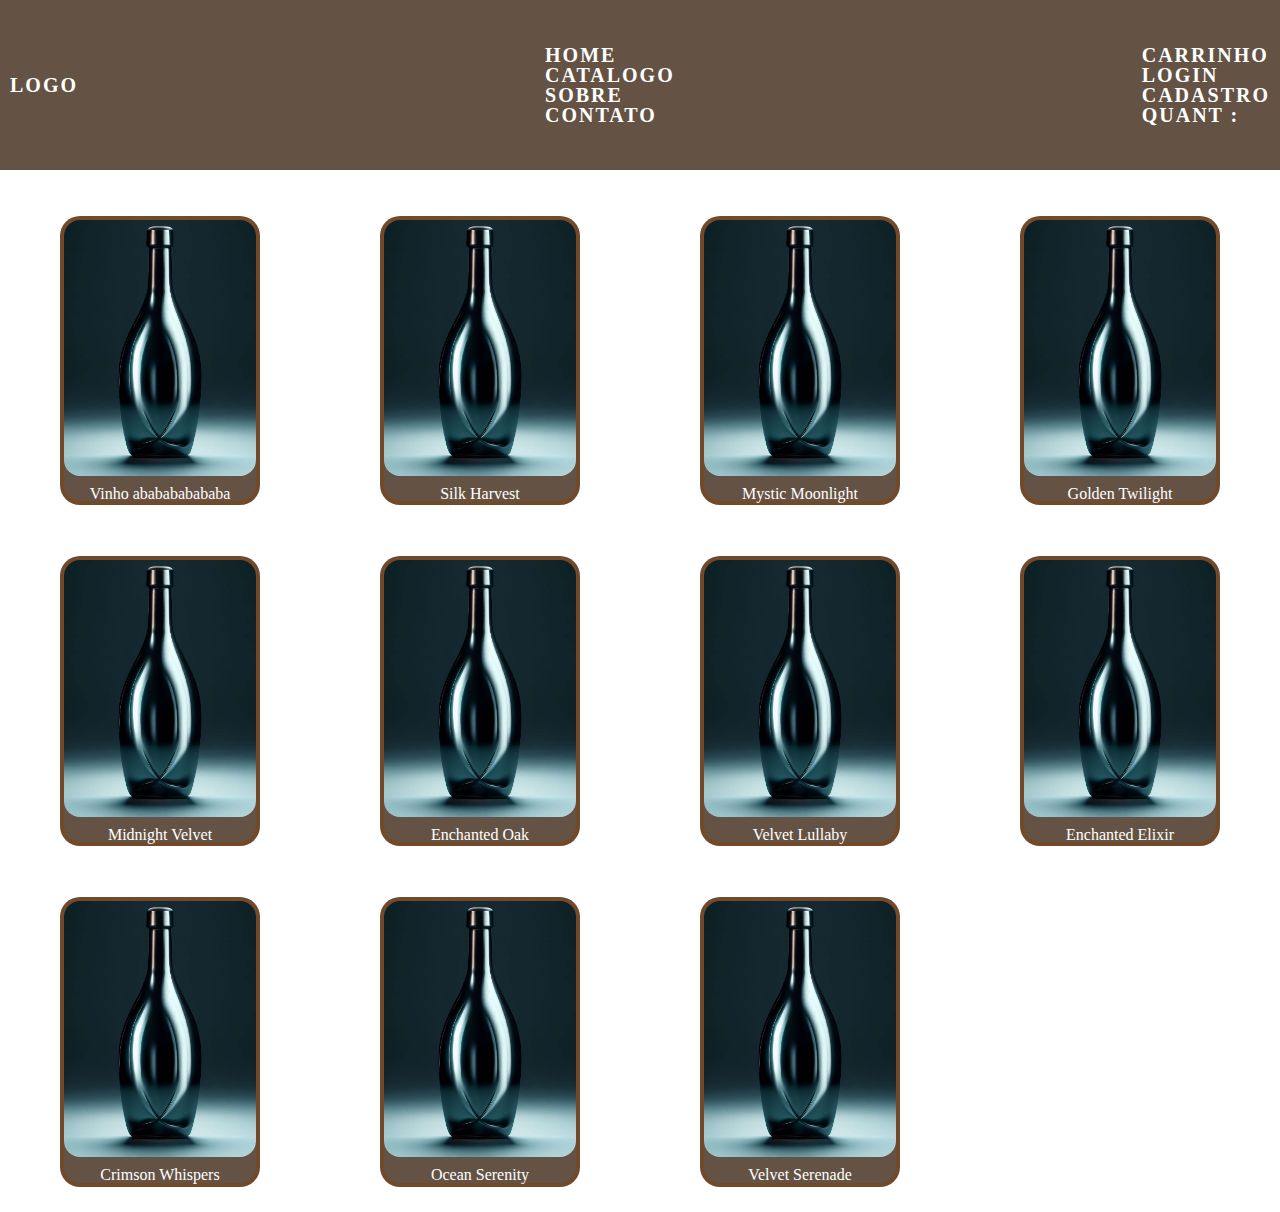
==== pages/catalogo.html @ 766b7689 "Add files via upload" ====
<!DOCTYPE html>
<html lang="pt-br">
<head>
    <meta charset="UTF-8">
    <meta name="viewport" content="width=device-width, initial-scale=1.0">
    <link rel="stylesheet" href="../styles/reset.css">
    <link rel="stylesheet" href="../styles/catalogo.css">
    <script src="../script/catalogo.js" defer></script>
    <title>Catalogo</title>
</head>
<body>
    <header>
        <nav>
            <div class="logo">
                <h2>logo</h2>
            </div>
            <div class="menu">
                <ul>
                    <li><a href="../index.html">Home</a></li>
                    <li><a href="catalogo.html">Catalogo</a></li>
                    <li><a href="sobre.html">Sobre</a></li>
                    <li><a href="contato.html">Contato</a></li>
                </ul>
            </div>
            <div class="user">
                <ul>
                    <li><a href="carrinho.html">Carrinho</a></li>
                    <li><a href="login.html">Login</a></li>
                    <li><a href="cadastro.html">Cadastro</a></li>
                </ul>
                <h1>Quant :        </h1>
            </div>
        </nav>
    </header>

    <main>
        <div class="catalogo">
            <div class="cat-linha">
                <div class="produto">
                    <img src="../assets/OIG.jpg" alt="">
                    <h1>Vinho ababababababa</h1>
                    <div class="descricao">
                        <h3>Nome do Produto</h3>
                        <p>Descrição do produto</p>
                        <p>R$ 00,00</p>
                    </div>
                </div>
            </div>
        </div>
    </main>
    <footer></footer>
</body>
</html>
---- styles/catalogo.css ----
header nav {
    background-color: #645344;
    color: #fff;
    height: 150px;
    padding: 10px;
    font-size: 20px;
    font-weight: bold;
    text-transform: uppercase;
    letter-spacing: 2px;
    margin-bottom: 20px;
    display: flex;
    justify-content: space-between;
    align-items: center;
}

nav li, nav a {
    color: #fff;
    text-decoration: none;
    list-style: none;
}

/* ------------------------------------------------- */

.cat-linha{
    display: flex;
    flex-wrap: wrap;
}

.produto{
    width: 15vw;
    border: solid 4px #744926e1;
    display: flex;
    align-items: center;
    flex-direction: column;
    border-radius: 20px;
    margin: 2vw calc(5vw - 4px);
    gap: 10px;
    background-color: #645344;
    color: #fff;
}

.produto img{
    border-radius: 16px;
    width: 15vw;
}

.descricao{
    padding: 10px;
    text-align: center;
    display: none;
}

.produto:hover{
    background-color: #251d1ddc;
    color: #fff;
    height: 30vw;
}

.produto:not(:hover) {
    height: 22vw;
}

.produto:hover .descricao{
    display: block;
}
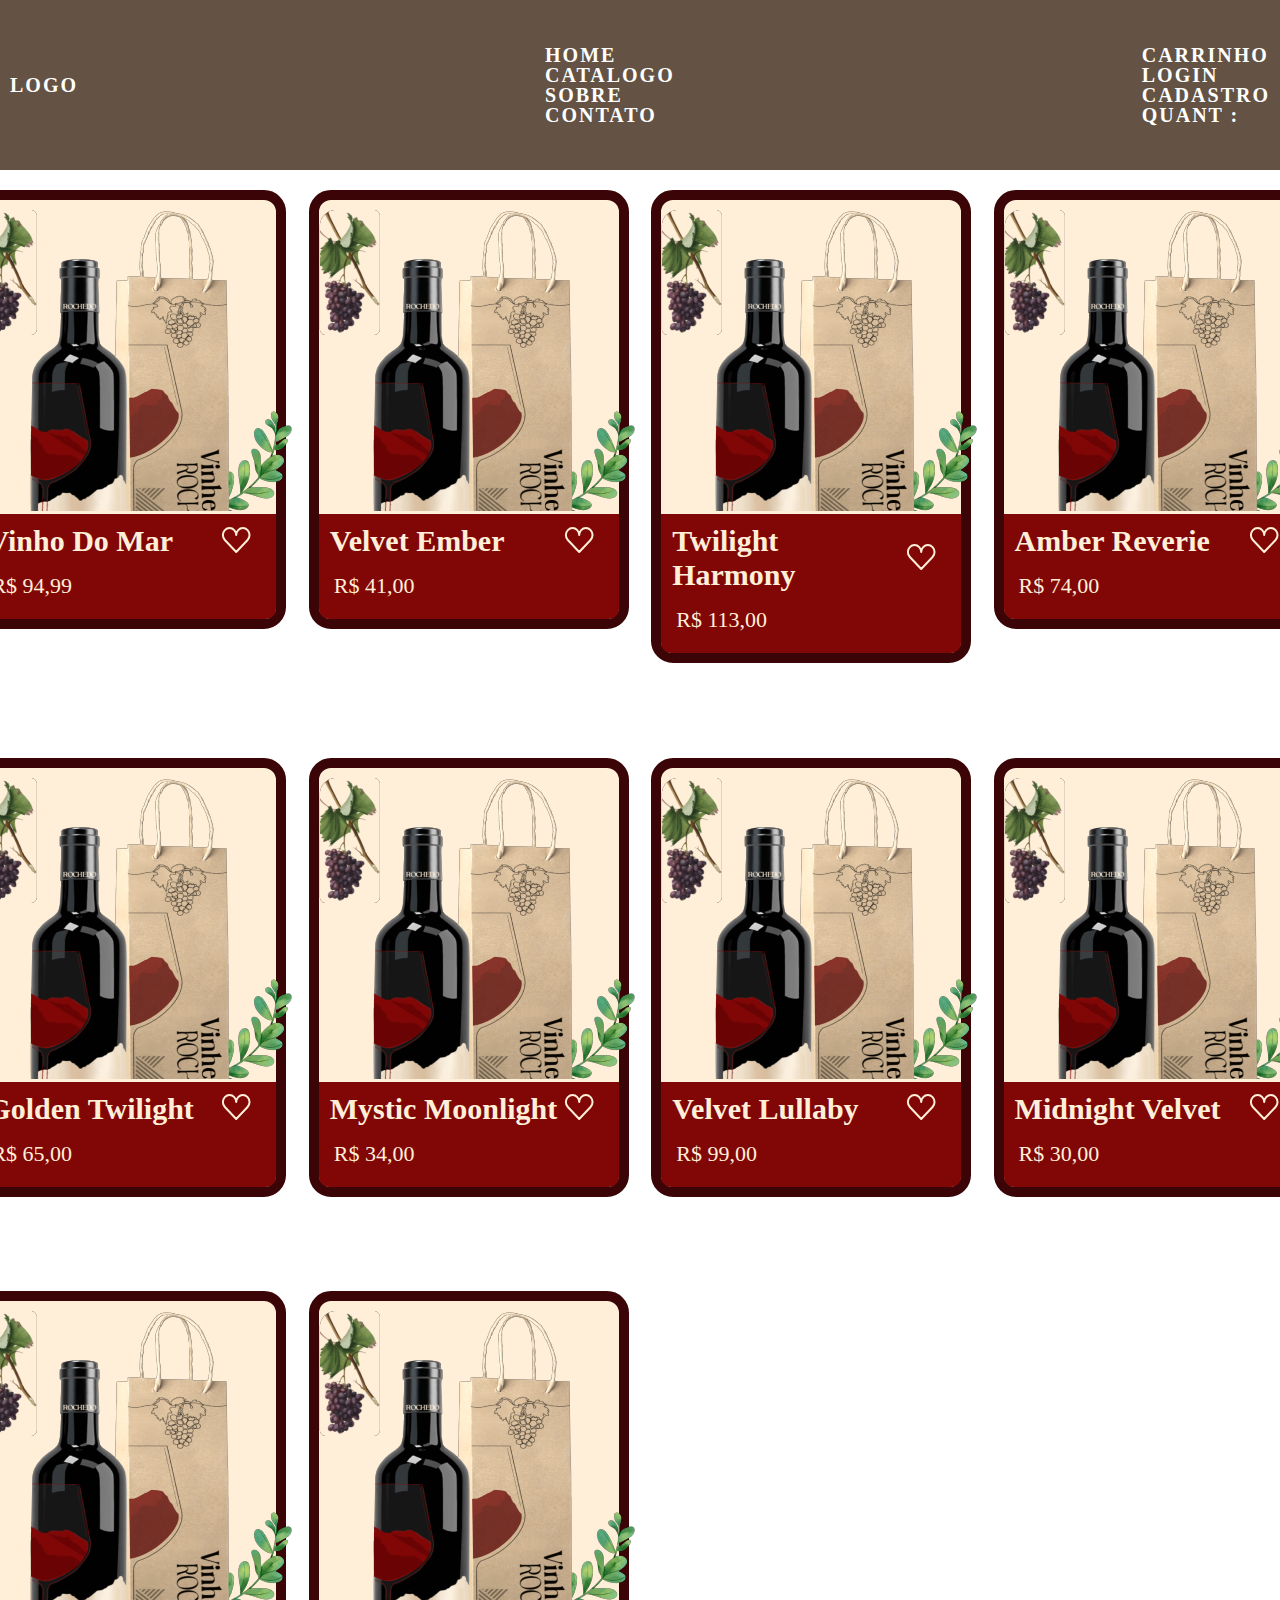
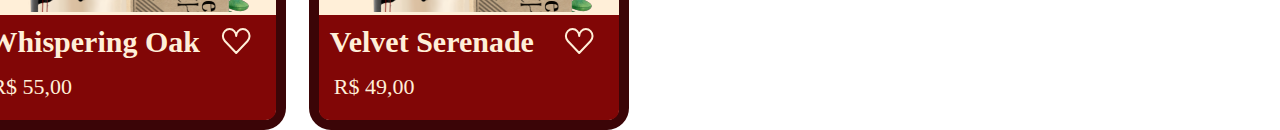
==== commit 9569eb9e: "Catalogo de produtos" ====
--- a/pages/catalogo.html
+++ b/pages/catalogo.html
@@ -37,12 +37,17 @@
         <div class="catalogo">
             <div class="cat-linha">
                 <div class="produto">
-                    <img src="../assets/OIG.jpg" alt="">
-                    <h1>Vinho ababababababa</h1>
-                    <div class="descricao">
-                        <h3>Nome do Produto</h3>
-                        <p>Descrição do produto</p>
-                        <p>R$ 00,00</p>
+                    <img src="../assets/foto.png" alt="Foto do Vinho">
+                    <div>
+                        <div class="nome-vinho">
+                            <h2>Vinho Do Mar</h2>
+                            <i><img src="../assets/corao-off.svg" alt=""></i>
+                        </div>
+                        <p class="preco">R$ 94,99</p>
+                        <div class="descricao">
+                            <div class="separacao"></div>
+                            <p>Uma brisa fresca de frutas tropicais, cativando com seu paladar suave e marinho.</p>
+                        </div>
                     </div>
                 </div>
             </div>
--- a/styles/catalogo.css
+++ b/styles/catalogo.css
@@ -22,27 +22,30 @@
 }
 
 /* ------------------------------------------------- */
-
 .cat-linha{
-    display: flex;
-    flex-wrap: wrap;
+    display: grid;
+    grid-template-columns: repeat(auto-fill, minmax(17vw, 1fr));
+    gap: 7%; 
+    justify-items: center;
 }
 
+/* 
 .produto{
     width: 15vw;
     border: solid 4px #744926e1;
     display: flex;
     align-items: center;
     flex-direction: column;
-    border-radius: 20px;
-    margin: 2vw calc(5vw - 4px);
+    border-radius: 10%;
+    margin: 2vw 1vw;
     gap: 10px;
     background-color: #645344;
     color: #fff;
+    
 }
 
 .produto img{
-    border-radius: 16px;
+    border-radius: 10% 10% 2% 2%;
     width: 15vw;
 }
 
@@ -58,12 +61,78 @@
     height: 30vw;
 }
 
+*/
 .produto:not(:hover) {
-    height: 22vw;
+    height: min-content
+}
+
+
+
+/* ------------------------------------------------- */
+
+.produto{
+    width: 300px;
+    border-radius: 22px;
+    border: solid 10px #3B0507;
+    background: #FFEFD8;
+}
+
+.produto > div{
+    background: #810606;
+    border-radius: 0px 0px 10px 10px;
+
+}
+
+.produto .nome-vinho{
+    display: flex;
+    padding: 10px 25px 10px 11px;
+    justify-content: space-between;
+    align-items: center;
+}
+
+.produto h2{
+    color: #FFEFD8;
+    font-family: Bona Nova;
+    font-size: 30px;
+    font-style: normal;
+    font-weight: 700;
+    line-height: normal;
+}
+
+.produto p{
+    color: #FFEFD8;
+    font-family: Bona Nova;
+    font-size: 20px;
+    font-style: normal;
+    font-weight: 400;
+    line-height: normal;
+    padding: 15px 15px;
+    justify-content: justify;
+}
+
+.produto .preco{
+    color: #FFEFD8;
+    font-family: Bona Nova;
+    font-size: 22px;
+    font-style: normal;
+    font-weight: 400;
+    line-height: normal;
+    padding: 5px 11px 20px 15px;
+}
+
+
+.produto .descricao{
+    display: none;
+}
+
+.descricao .separacao{
+    background-color: rgba(255, 239, 216, 0.50);
+    width: 90%;
+    height: 2px;
+    border-radius: 15.402px 15.402px 18px 18px;
+    margin: auto;
 }
 
 .produto:hover .descricao{
     display: block;
 }
-
-
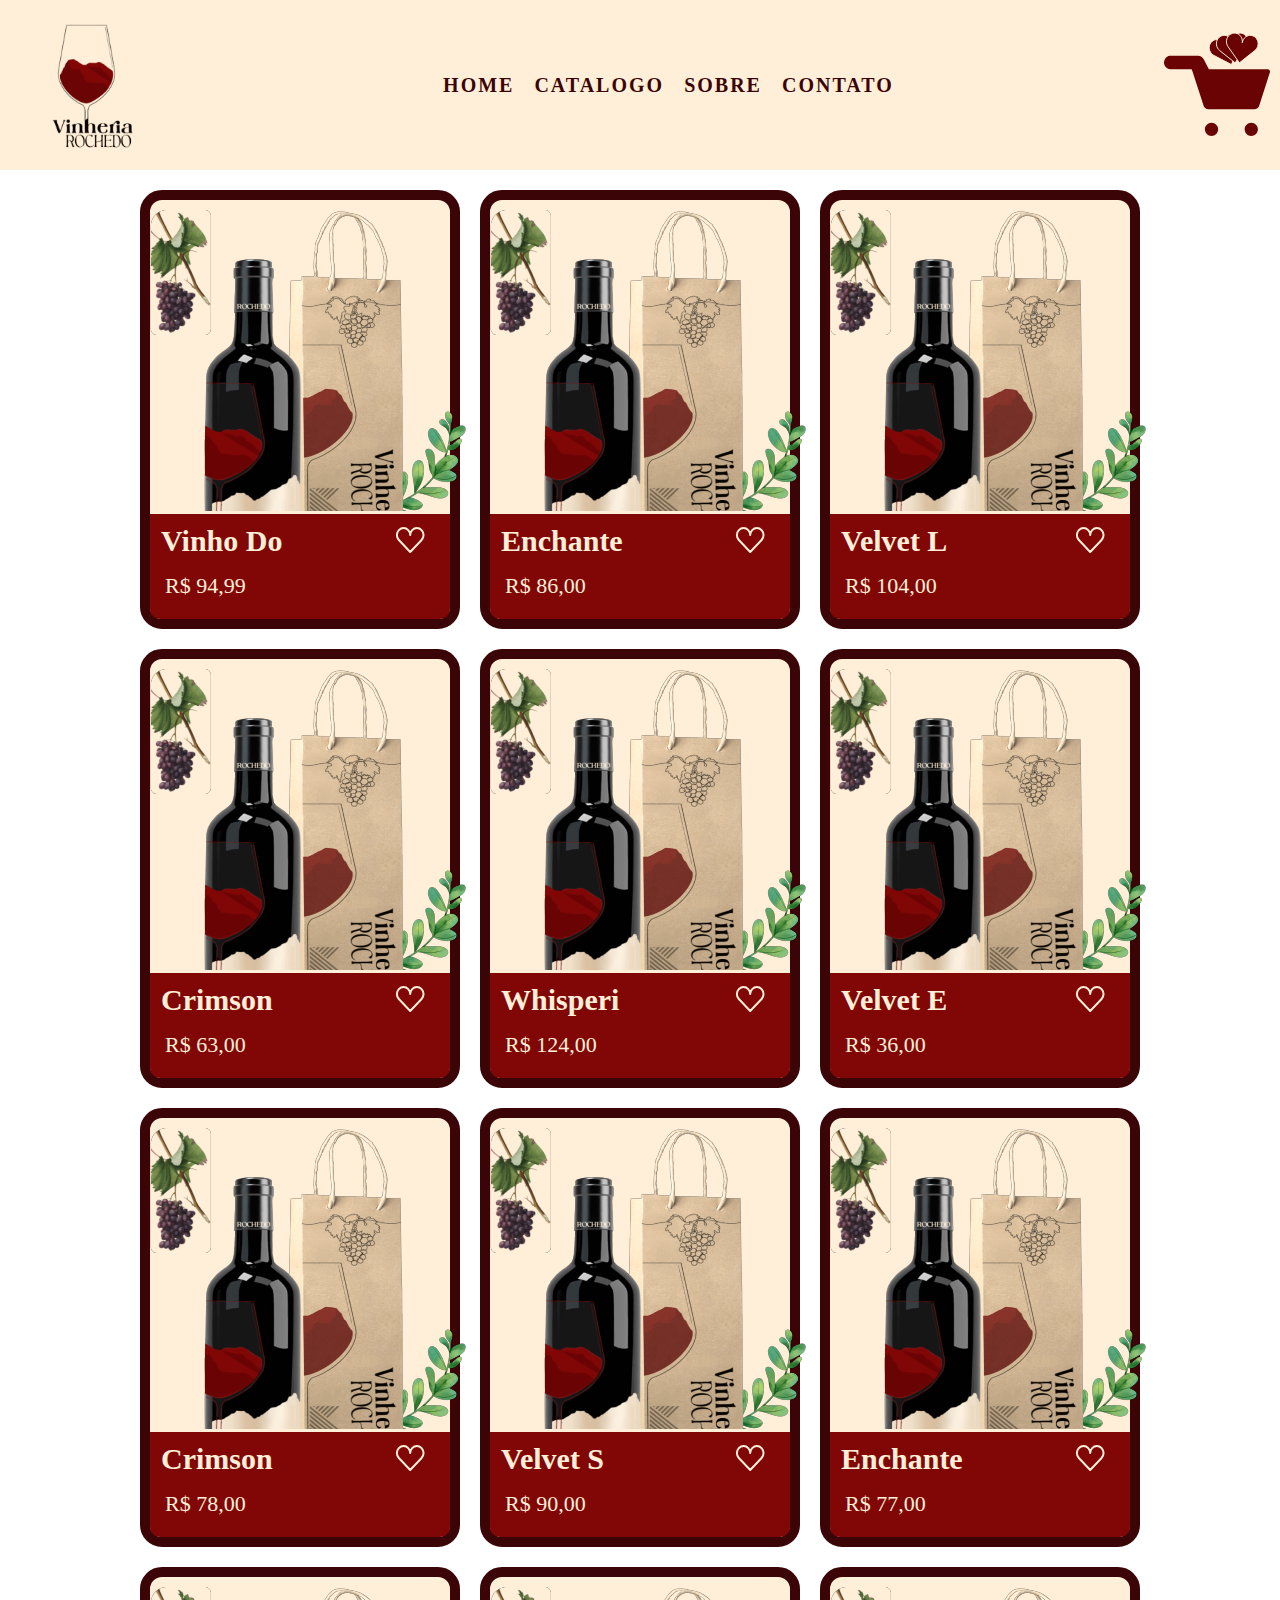
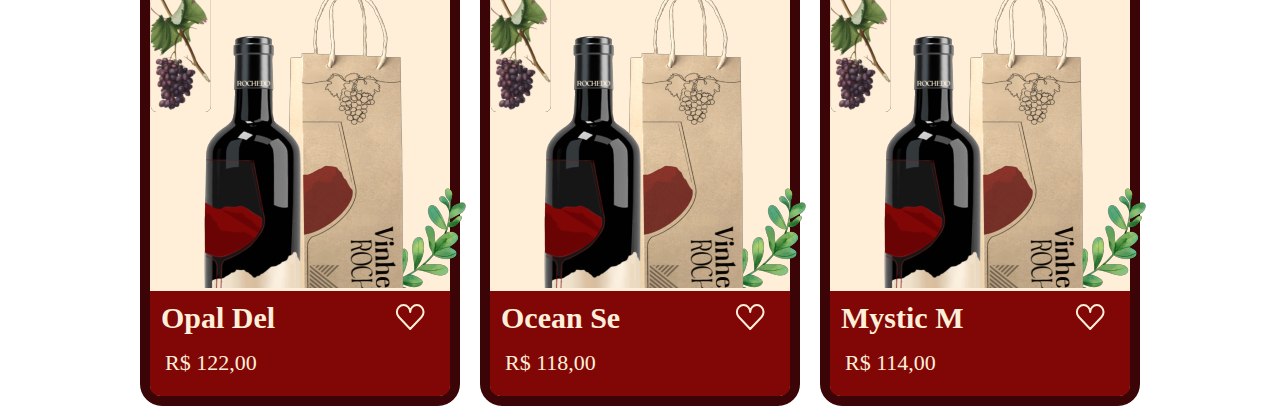
==== commit df26854e: "Carrinho" ====
--- a/pages/catalogo.html
+++ b/pages/catalogo.html
@@ -3,7 +3,6 @@
 <head>
     <meta charset="UTF-8">
     <meta name="viewport" content="width=device-width, initial-scale=1.0">
-    <link rel="stylesheet" href="../styles/reset.css">
     <link rel="stylesheet" href="../styles/catalogo.css">
     <script src="../script/catalogo.js" defer></script>
     <title>Catalogo</title>
@@ -12,7 +11,7 @@
     <header>
         <nav>
             <div class="logo">
-                <h2>logo</h2>
+                <img src="../assets/logo.png" alt="">
             </div>
             <div class="menu">
                 <ul>
@@ -24,11 +23,11 @@
             </div>
             <div class="user">
                 <ul>
-                    <li><a href="carrinho.html">Carrinho</a></li>
-                    <li><a href="login.html">Login</a></li>
-                    <li><a href="cadastro.html">Cadastro</a></li>
+                    <li class="carrinho">
+                        <a href="carrinho.html"><img src="../assets/carrinho.svg" alt=""></a>
+                        <h1 id="quant-carrinho"></h1>
+                    </li>
                 </ul>
-                <h1>Quant :        </h1>
             </div>
         </nav>
     </header>
--- a/styles/catalogo.css
+++ b/styles/catalogo.css
@@ -1,12 +1,13 @@
+@import url('./reset.css');
 
-
+/* header--------------------------------------- */
 header nav {
-    background-color: #645344;
-    color: #fff;
+    background-color: var(--bege);
+    color: var(--vermelho-escuro);
     height: 150px;
     padding: 10px;
     font-size: 20px;
-    font-weight: bold;
+    font-weight: bolder;
     text-transform: uppercase;
     letter-spacing: 2px;
     margin-bottom: 20px;
@@ -14,104 +15,84 @@
     justify-content: space-between;
     align-items: center;
 }
-
 nav li, nav a {
-    color: #fff;
+    color: var(--vermelho-escuro);
     text-decoration: none;
     list-style: none;
 }
 
-/* ------------------------------------------------- */
-.cat-linha{
-    display: grid;
-    grid-template-columns: repeat(auto-fill, minmax(17vw, 1fr));
-    gap: 7%; 
-    justify-items: center;
+nav ul{
+    display: flex;
+    justify-content: space-between;
+    align-items: center;
+    gap: 20px;
 }
 
-/* 
-.produto{
-    width: 15vw;
-    border: solid 4px #744926e1;
-    display: flex;
-    align-items: center;
-    flex-direction: column;
-    border-radius: 10%;
-    margin: 2vw 1vw;
-    gap: 10px;
-    background-color: #645344;
-    color: #fff;
-    
+.logo img{
+    height: 150px;
 }
 
-.produto img{
-    border-radius: 10% 10% 2% 2%;
-    width: 15vw;
+.carrinho{
+    position: relative;
 }
+#quant-carrinho{
+    position: absolute;
+    top: 46%;
+    left: 52%;
+    color: var(--bege);
 
-.descricao{
-    padding: 10px;
-    text-align: center;
-    display: none;
-}
-
-.produto:hover{
-    background-color: #251d1ddc;
-    color: #fff;
-    height: 30vw;
-}
-
-*/
-.produto:not(:hover) {
-    height: min-content
 }
 
 
 
-/* ------------------------------------------------- */
 
+/* catalogo--------------------------------------- */
+.cat-linha{
+    display: grid;
+    grid-template-columns: repeat(auto-fit, minmax(320px, 320px));
+    justify-content: center;
+    gap: 20px;
+}
+.produto:not(:hover) {
+    height: min-content;
+}
 .produto{
     width: 300px;
+    height: fit-content;
     border-radius: 22px;
-    border: solid 10px #3B0507;
-    background: #FFEFD8;
+    border: solid 10px var(--vermelho-escuro);
+    background: var(--bege);
 }
-
 .produto > div{
-    background: #810606;
+    background: var(--vermelho-claro);
     border-radius: 0px 0px 10px 10px;
 
 }
-
 .produto .nome-vinho{
     display: flex;
     padding: 10px 25px 10px 11px;
     justify-content: space-between;
     align-items: center;
 }
-
 .produto h2{
-    color: #FFEFD8;
+    color: var(--bege);
     font-family: Bona Nova;
     font-size: 30px;
     font-style: normal;
     font-weight: 700;
     line-height: normal;
 }
-
 .produto p{
-    color: #FFEFD8;
+    color: var(--bege);
     font-family: Bona Nova;
     font-size: 20px;
     font-style: normal;
     font-weight: 400;
     line-height: normal;
     padding: 15px 15px;
-    justify-content: justify;
 }
-
 .produto .preco{
-    color: #FFEFD8;
+    color: var(--bege);
     font-family: Bona Nova;
     font-size: 22px;
     font-style: normal;
@@ -119,20 +100,21 @@
     line-height: normal;
     padding: 5px 11px 20px 15px;
 }
-
-
-.produto .descricao{
-    display: none;
-}
-
 .descricao .separacao{
-    background-color: rgba(255, 239, 216, 0.50);
+    background-color: var(--bege);
+    opacity: 0.5;
     width: 90%;
     height: 2px;
     border-radius: 15.402px 15.402px 18px 18px;
     margin: auto;
 }
-
+.produto .descricao{
+    opacity: 0;
+    height: 0;
+    overflow: hidden;
+    transition: opacity 0.5s, height 1s;
+}
 .produto:hover .descricao{
-    display: block;
-}
+    opacity: 1;
+    height: 100px;
+}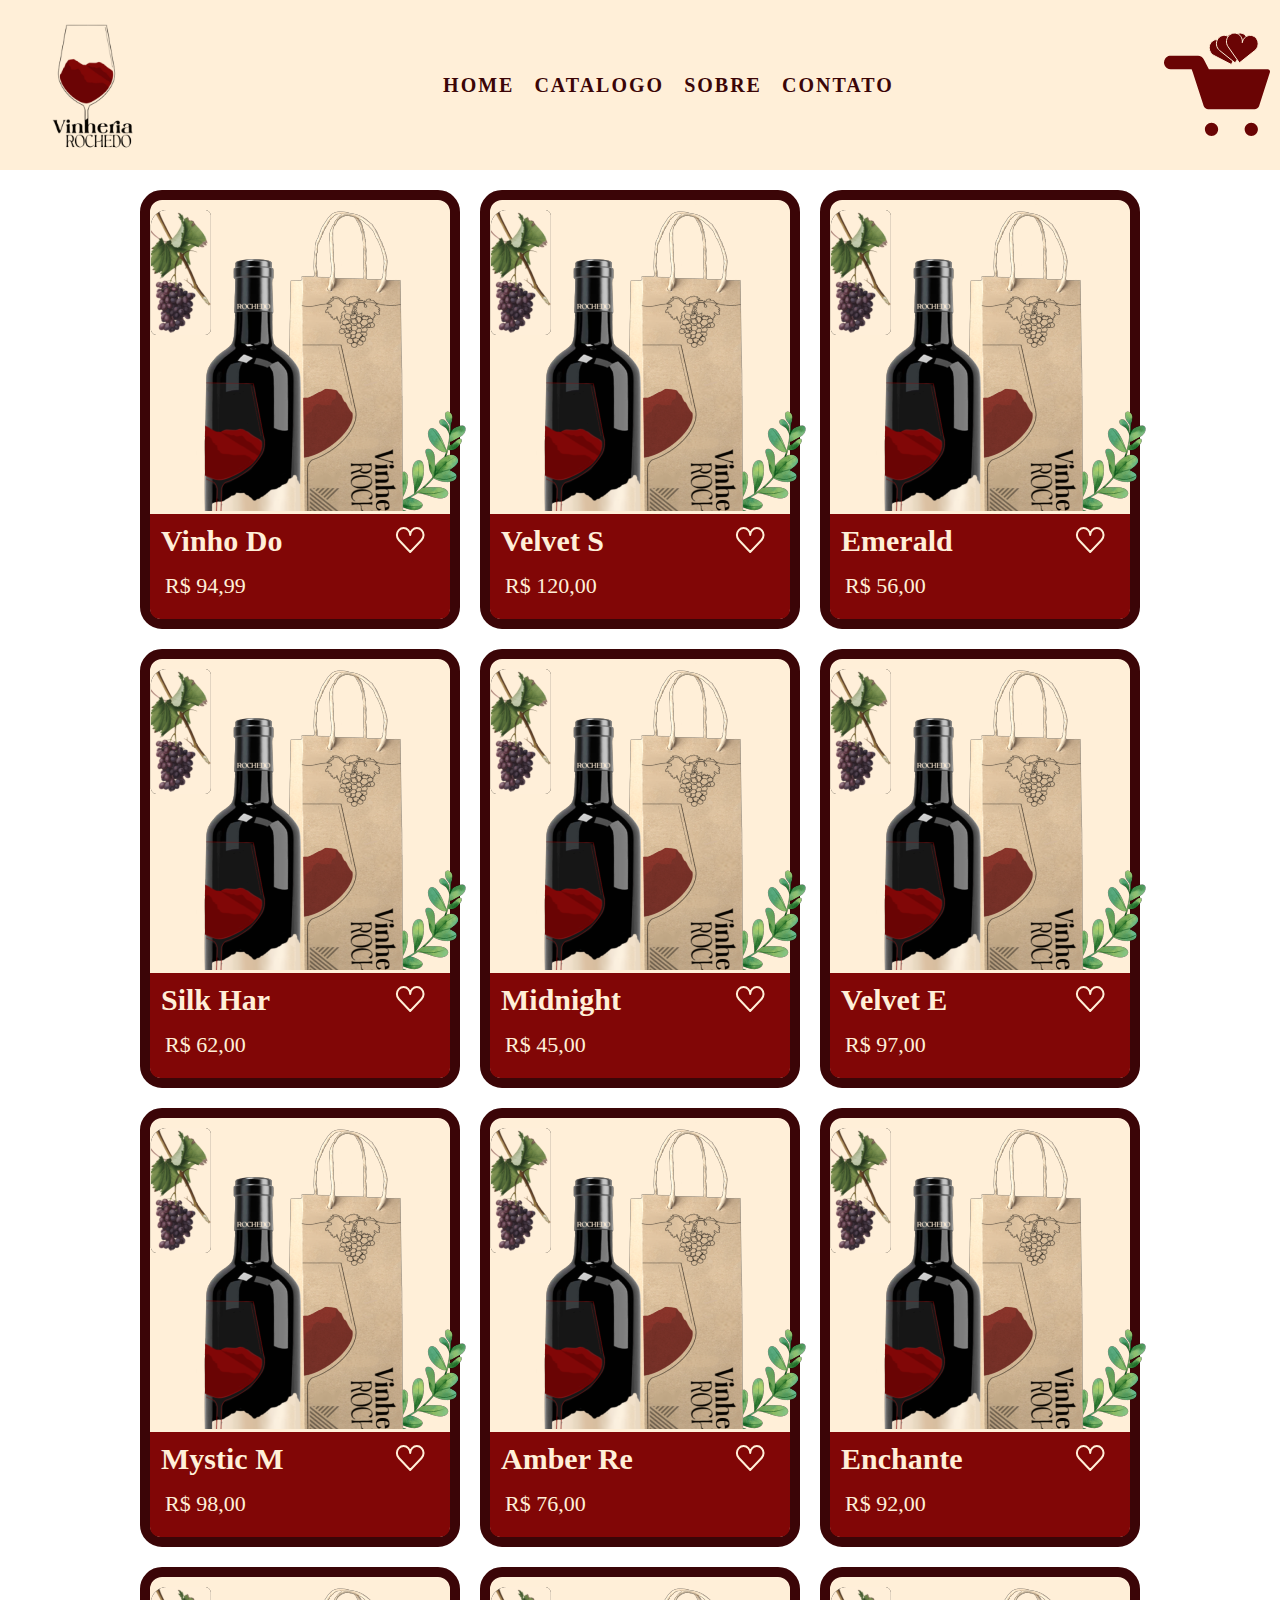
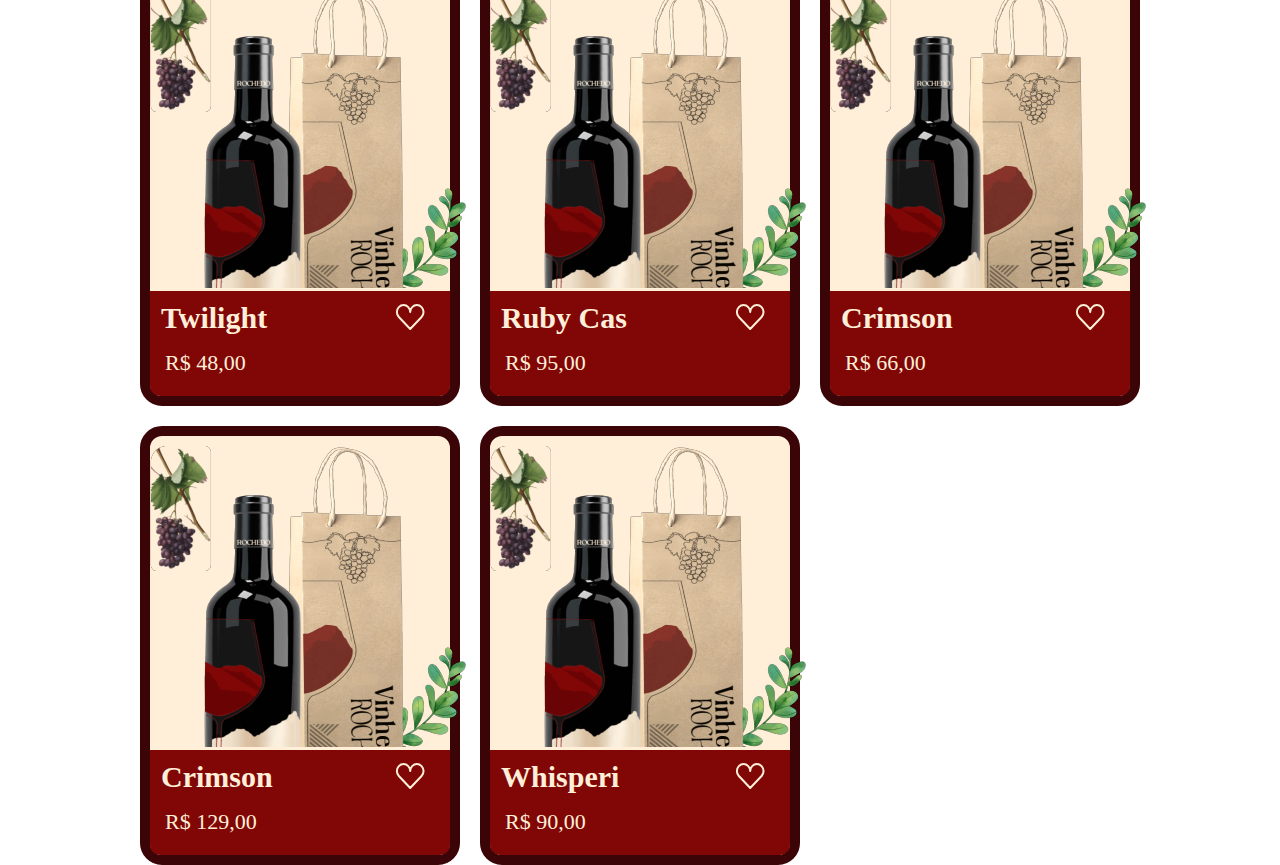
==== commit 52762250: "adicionando diversas coisas" ====
--- a/pages/catalogo.html
+++ b/pages/catalogo.html
@@ -15,7 +15,7 @@
             </div>
             <div class="menu">
                 <ul>
-                    <li><a href="../index.html">Home</a></li>
+                    <li><a href="home.html">Home</a></li>
                     <li><a href="catalogo.html">Catalogo</a></li>
                     <li><a href="sobre.html">Sobre</a></li>
                     <li><a href="contato.html">Contato</a></li>
--- a/styles/catalogo.css
+++ b/styles/catalogo.css
@@ -10,7 +10,6 @@
     font-weight: bolder;
     text-transform: uppercase;
     letter-spacing: 2px;
-    margin-bottom: 20px;
     display: flex;
     justify-content: space-between;
     align-items: center;
@@ -43,15 +42,13 @@
 
 }
 
-
-
-
 /* catalogo--------------------------------------- */
 .cat-linha{
     display: grid;
     grid-template-columns: repeat(auto-fit, minmax(320px, 320px));
     justify-content: center;
     gap: 20px;
+    margin-top: 20px;
 }
 .produto:not(:hover) {
     height: min-content;
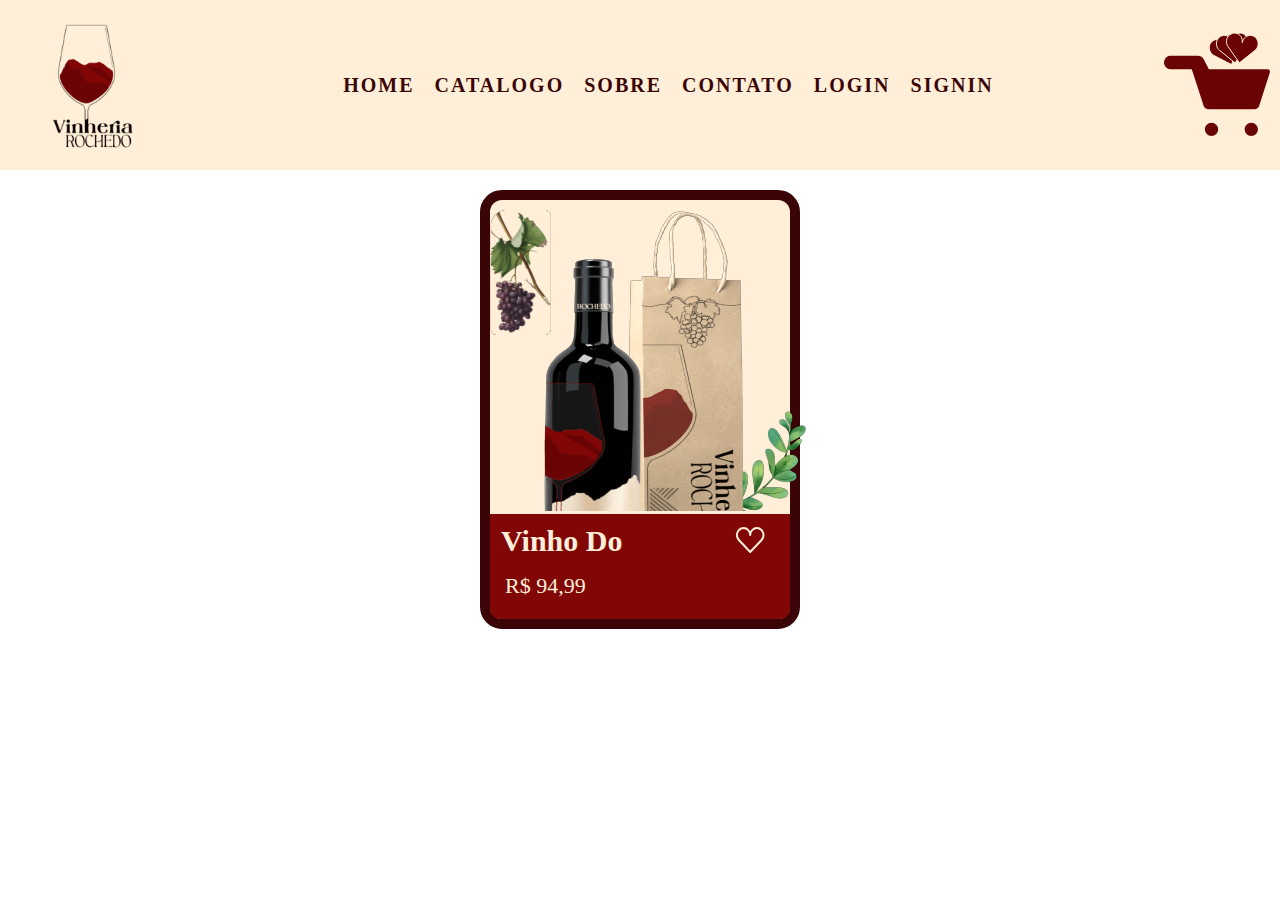
==== commit 6d10efea: "fazendo o login funfar" ====
--- a/pages/catalogo.html
+++ b/pages/catalogo.html
@@ -19,6 +19,8 @@
                     <li><a href="catalogo.html">Catalogo</a></li>
                     <li><a href="sobre.html">Sobre</a></li>
                     <li><a href="contato.html">Contato</a></li>
+                    <li><a href="login.html">Login</a></li>
+                    <li><a href="signin.html">SignIn</a></li>
                 </ul>
             </div>
             <div class="user">
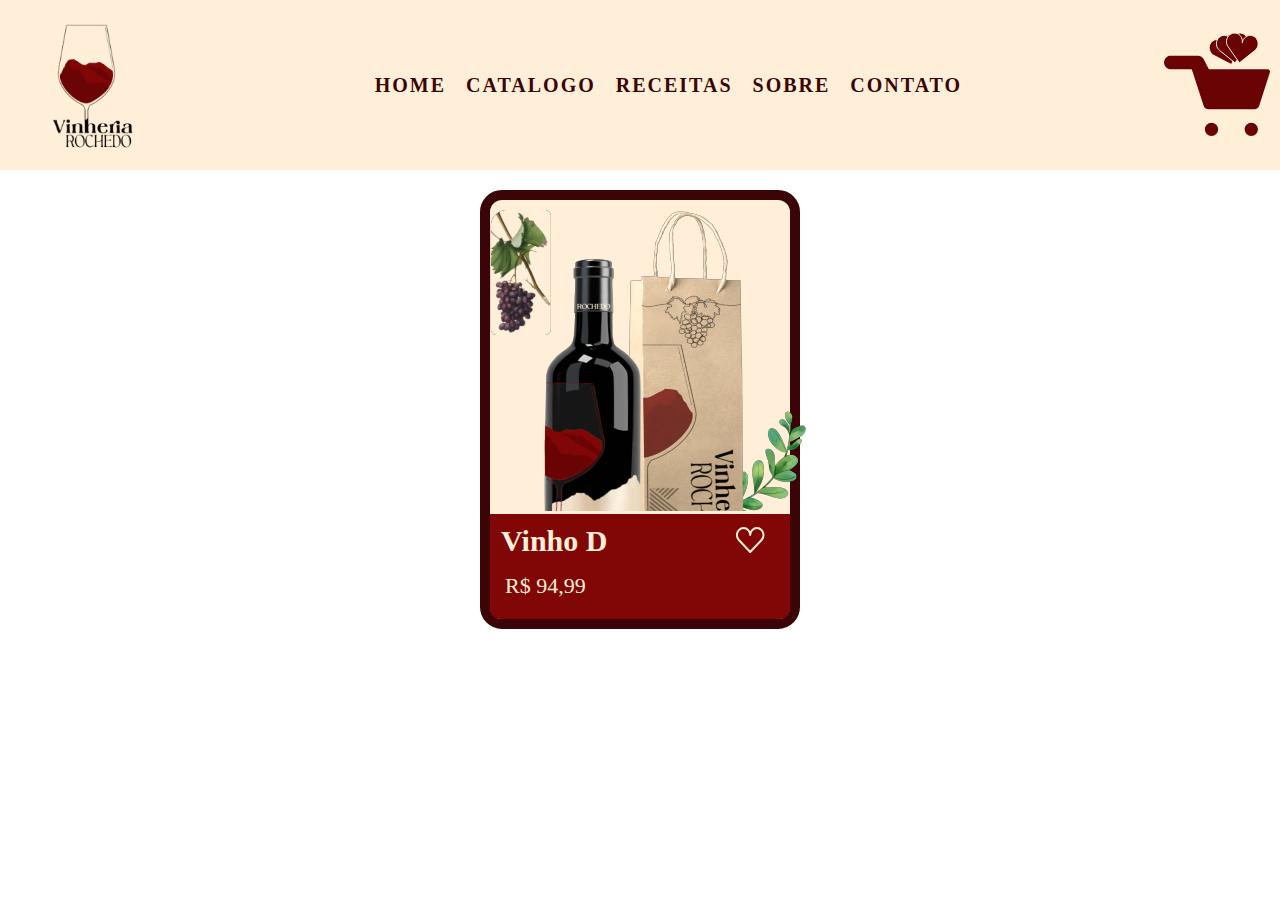
==== commit ba086f34: "Final da aula" ====
--- a/pages/catalogo.html
+++ b/pages/catalogo.html
@@ -15,12 +15,11 @@
             </div>
             <div class="menu">
                 <ul>
-                    <li><a href="home.html">Home</a></li>
+                    <li><a href="../index.html">Home</a></li>
                     <li><a href="catalogo.html">Catalogo</a></li>
+                    <li><a href="receitas.html">Receitas</a></li>
                     <li><a href="sobre.html">Sobre</a></li>
                     <li><a href="contato.html">Contato</a></li>
-                    <li><a href="login.html">Login</a></li>
-                    <li><a href="signin.html">SignIn</a></li>
                 </ul>
             </div>
             <div class="user">
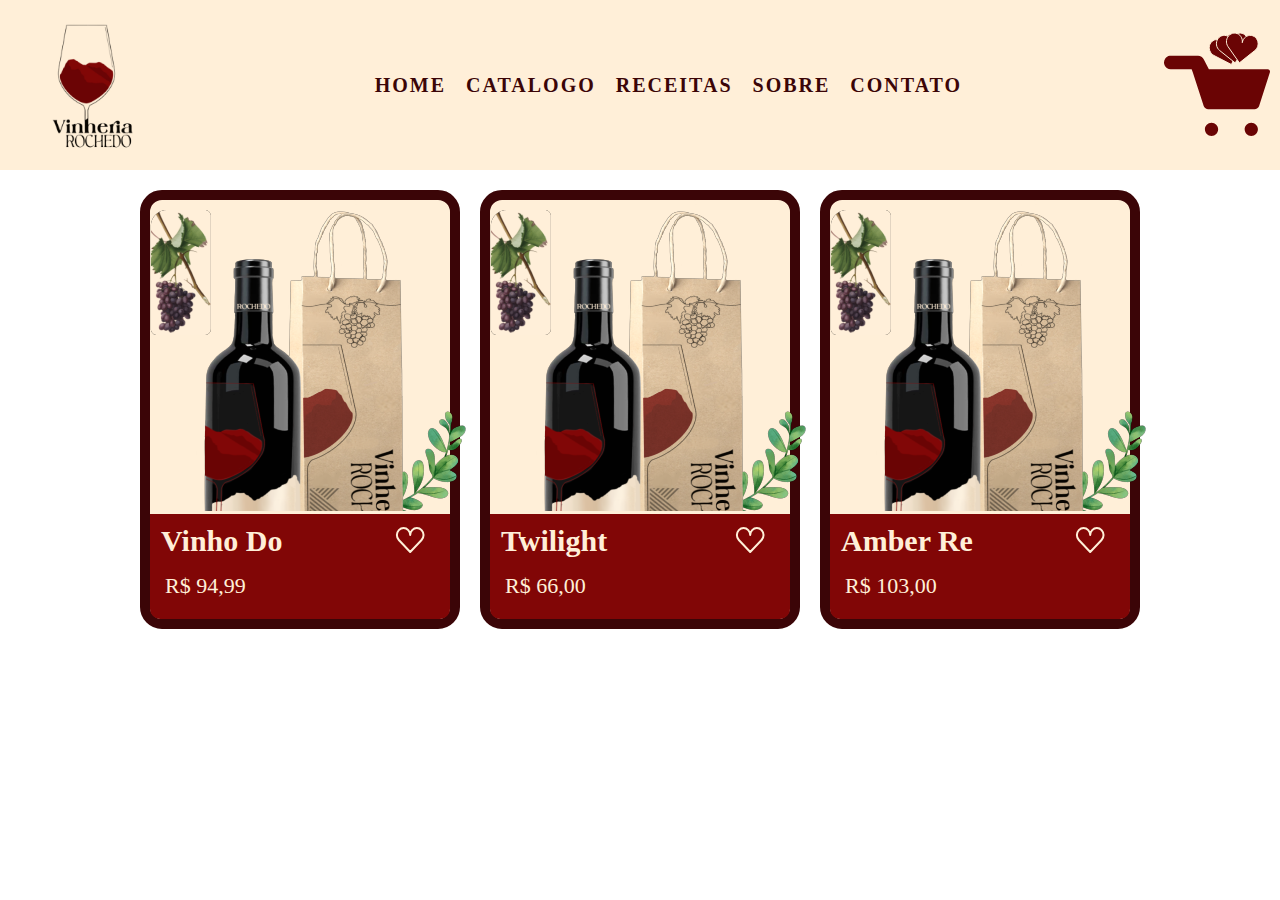
==== commit f39127f9: "VV" ====
--- a/pages/catalogo.html
+++ b/pages/catalogo.html
@@ -15,8 +15,8 @@
             </div>
             <div class="menu">
                 <ul>
-                    <li><a href="../index.html">Home</a></li>
-                    <li><a href="catalogo.html">Catalogo</a></li>
+                    <li><a href="home.html">Home</a></li>
+                    <li><a href="">Catalogo</a></li>
                     <li><a href="receitas.html">Receitas</a></li>
                     <li><a href="sobre.html">Sobre</a></li>
                     <li><a href="contato.html">Contato</a></li>
